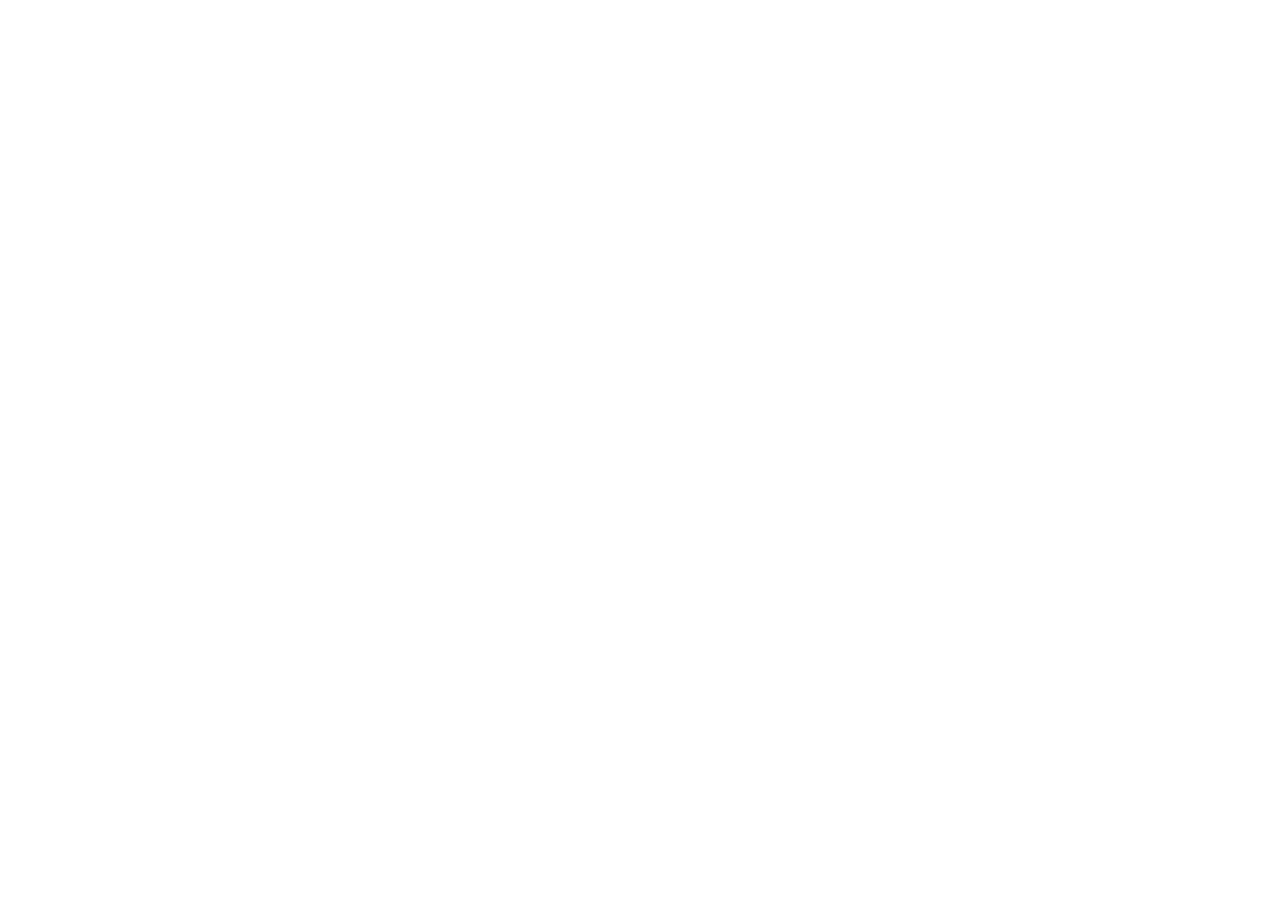
==== iframesteamdeck.html @ 62b1fee4 "uptade" ====
<!DOCTYPE html>
<html lang="pt-br">
<head>
    <meta charset="UTF-8">
    <meta name="viewport" content="width=device-width, initial-scale=1.0">
    <title>iframe steamdeck</title>
    <style>
        *{
            margin: 0px;
            padding: 0px;
        }

        body{
            background: url();
        }
    </style>
</head>
<body>
    
</body>
</html>
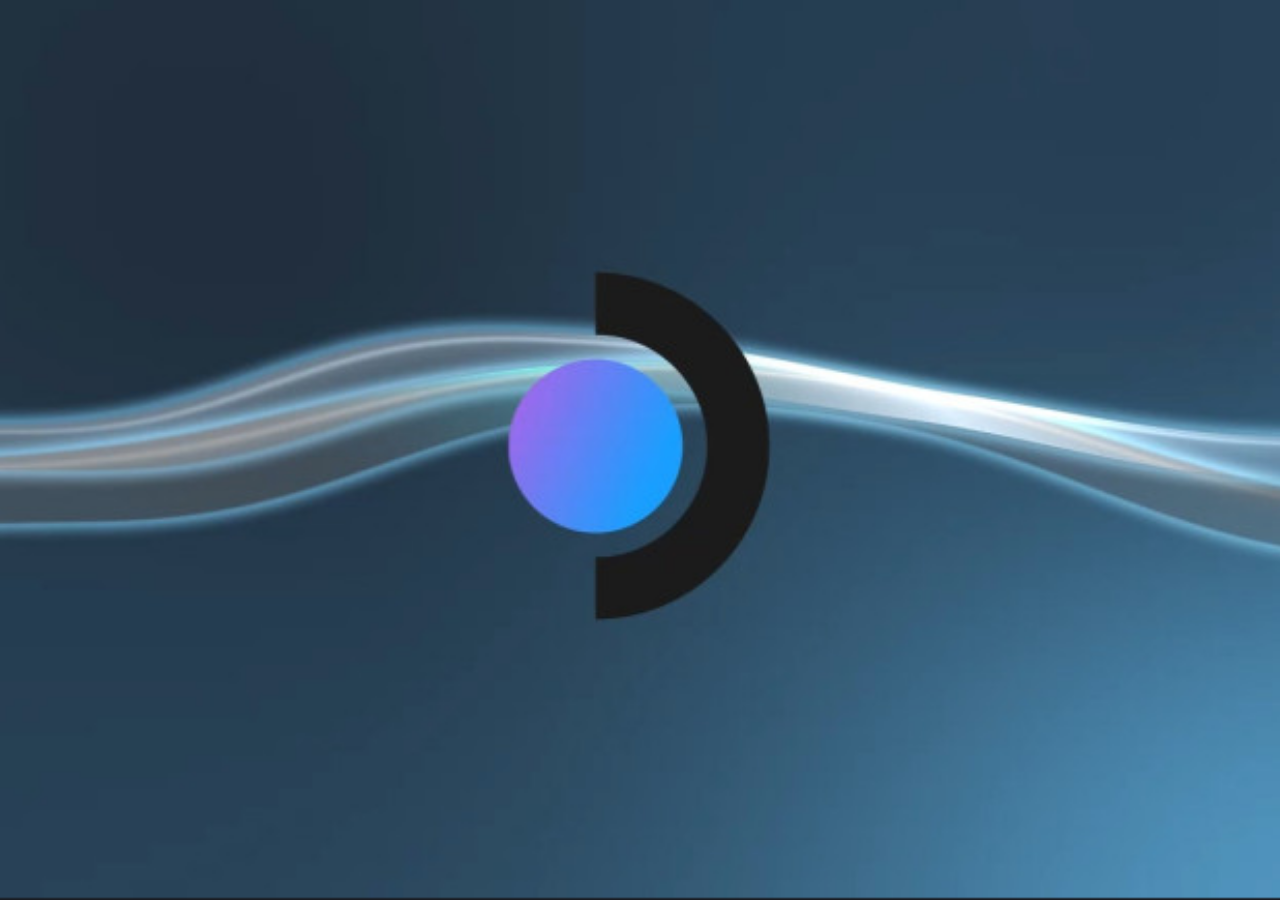
==== commit 31967d48: "uptade" ====
--- a/iframesteamdeck.html
+++ b/iframesteamdeck.html
@@ -11,7 +11,10 @@
         }
 
         body{
-            background: url();
+            background: url(imagens/steamdeckhome.png) no-repeat top center;
+            background-size: cover;
+            width: 100vw;
+            height: 100vh;
         }
     </style>
 </head>
